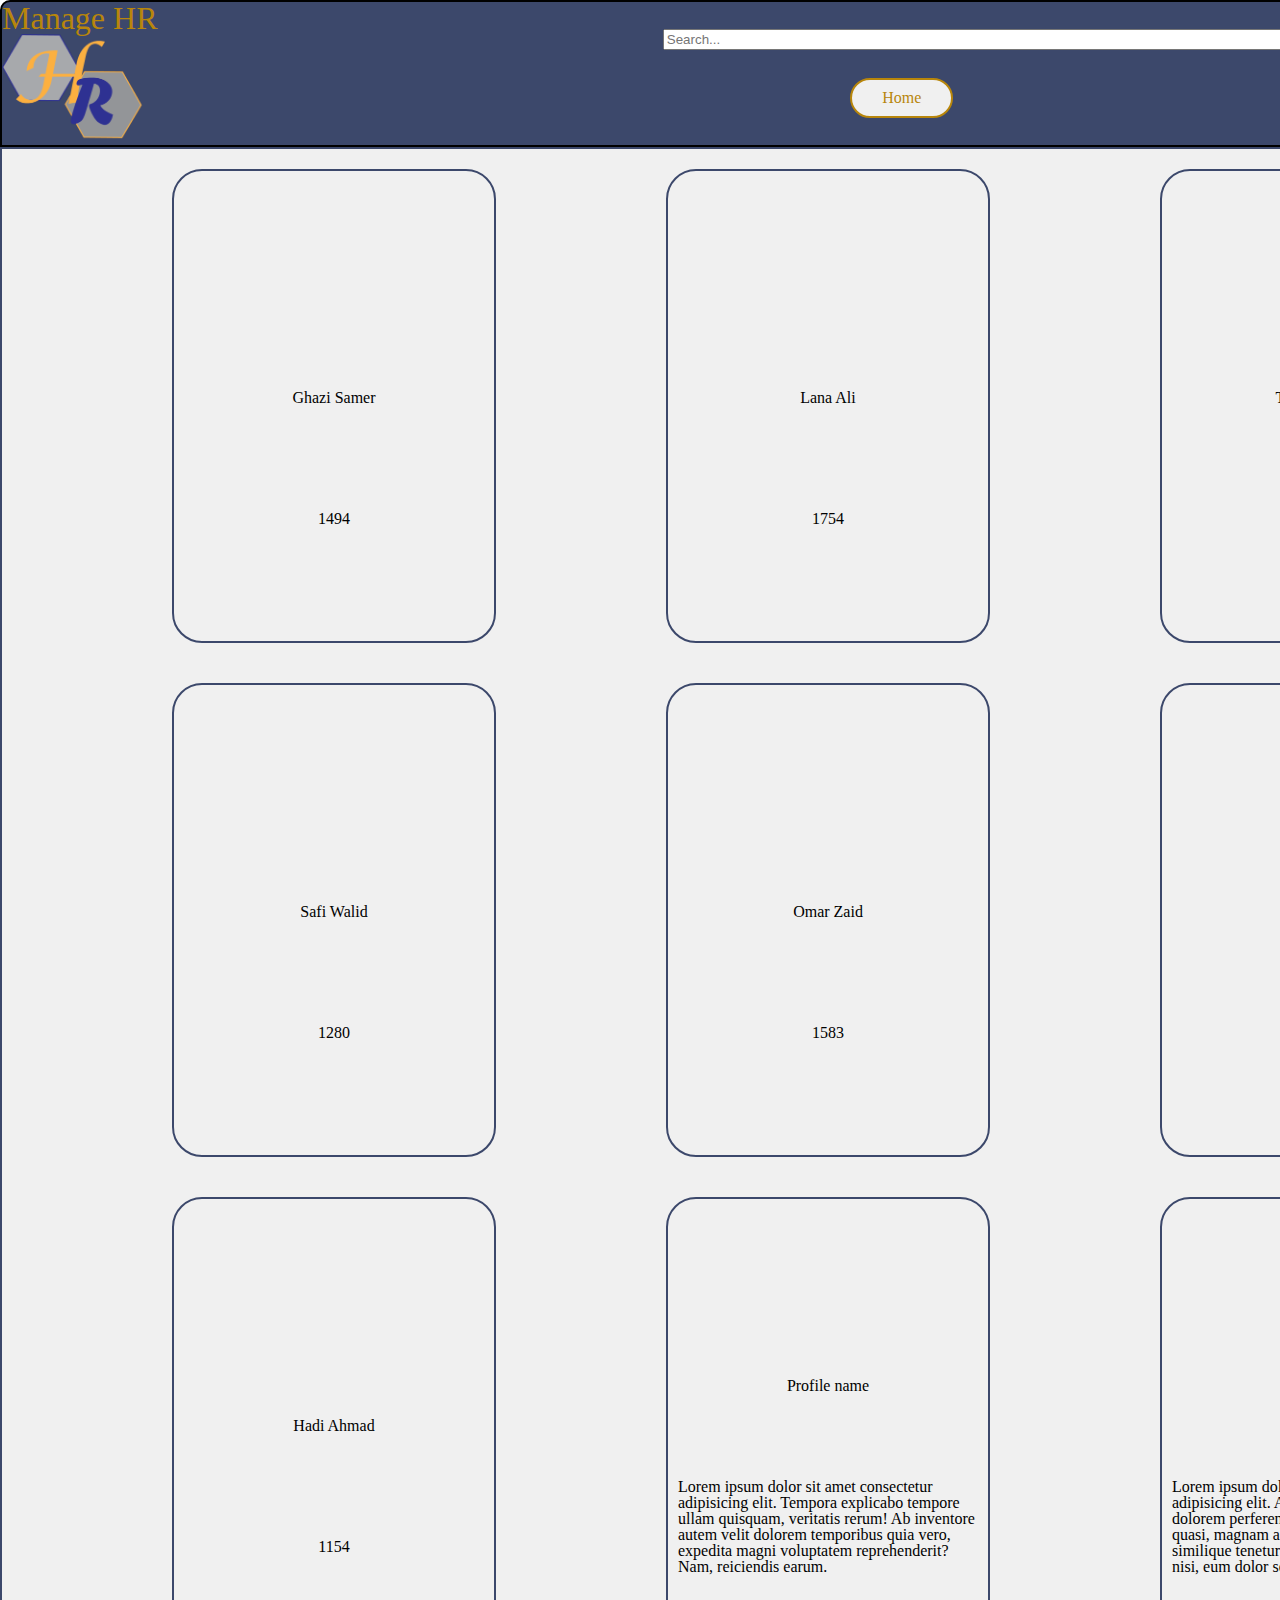
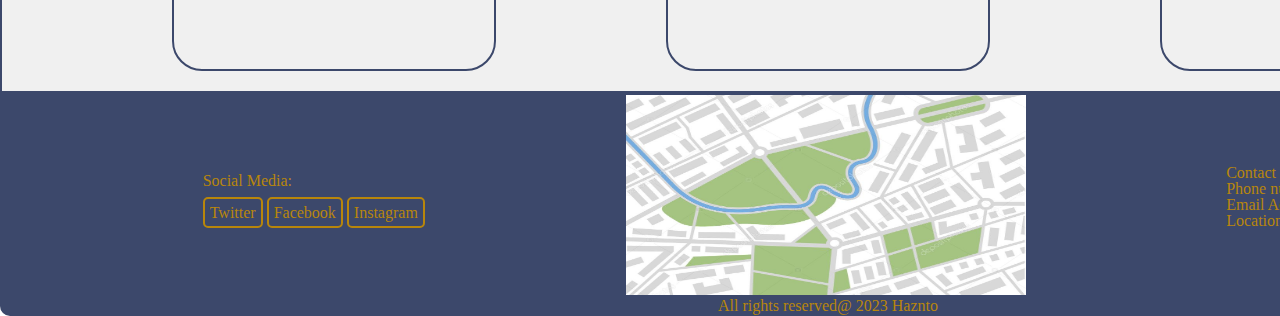
==== index.html @ d642bdd6 "Updating my project with wireframe ,html ,styling and Javascript" ====
<!DOCTYPE html>
<html lang="en">
<head>
    <meta charset="UTF-8">
    <meta http-equiv="X-UA-Compatible" content="IE=edge">
    <meta name="viewport" content="width=device-width, initial-scale=1.0">
    <title>Manage HR</title>
    <link rel="stylesheet" href="./css/reset.css">
    <link rel="stylesheet" href="./css/app.css">
</head>
<body>
    <header>
        <section class="Logo-Title">
            <h1>Manage HR</h1>
            <img src="/images/HR-Logo.png" alt="">
        </section>
        <section class="nav">
            <div>
                <input type="text" placeholder="Search...">
            </div>
            <nav>
                <a href="./index.html">Home</a><a href="./accounting.html">Accounting</a>
            </nav>
        </section>
    </header>
    <main>
        <section>
        <div >
            <img src="" alt="">
            <h2 id="employee1"></h2>
            <p id="employeeSalary1"></p>
        </div>
        <div>
            <img src="" alt="">
            <h2 id="employee2">Profile name</h2>
            <p id="employeeSalary2">Lorem ipsum dolor sit amet consectetur adipisicing elit. Tempora explicabo tempore ullam quisquam, veritatis rerum! Ab inventore autem velit dolorem temporibus quia vero, expedita magni voluptatem reprehenderit? Nam, reiciendis earum.</p>
        </div>
        <div>
            <img src="" alt="">
            <h2 id="employee3">Profile name</h2>
            <p id="employeeSalary3">Lorem ipsum dolor sit amet consectetur adipisicing elit. Tempora explicabo tempore ullam quisquam, veritatis rerum! Ab inventore autem velit dolorem temporibus quia vero, expedita magni voluptatem reprehenderit? Nam, reiciendis earum.</p>
        </div>
        </section>
        <section>
        <div>
            <img src="" alt="">
            <h2 id="employee4">Profile name</h2>
            <p id="employeeSalary4">Lorem ipsum dolor sit amet consectetur adipisicing elit. Tempora explicabo tempore ullam quisquam, veritatis rerum! Ab inventore autem velit dolorem temporibus quia vero, expedita magni voluptatem reprehenderit? Nam, reiciendis earum.</p>
        </div>
        <div>
            <img src="" alt="">
            <h2 id="employee5">Profile name</h2>
            <p id="employeeSalary5">Lorem ipsum dolor sit amet consectetur adipisicing elit. Tempora explicabo tempore ullam quisquam, veritatis rerum! Ab inventore autem velit dolorem temporibus quia vero, expedita magni voluptatem reprehenderit? Nam, reiciendis earum.</p>
        </div>
        <div>
            <img src="" alt="">
            <h2 id="employee6">Profile name</h2>
            <p id="employeeSalary6">Lorem ipsum dolor sit amet consectetur adipisicing elit. Tempora explicabo tempore ullam quisquam, veritatis rerum! Ab inventore autem velit dolorem temporibus quia vero, expedita magni voluptatem reprehenderit? Nam, reiciendis earum.</p>
        </div>
        </section>
        <section>
        <div>
            <img src="" alt="">
            <h2 id="employee7">Profile name</h2>
            <p id="employeeSalary7">Lorem ipsum dolor sit amet consectetur adipisicing elit. Tempora explicabo tempore ullam quisquam, veritatis rerum! Ab inventore autem velit dolorem temporibus quia vero, expedita magni voluptatem reprehenderit? Nam, reiciendis earum.</p>
        </div>
        <div>
            <img src="" alt="">
            <h2 id="employee8">Profile name</h2>
            <p id="employeeSalary8">Lorem ipsum dolor sit amet consectetur adipisicing elit. Tempora explicabo tempore ullam quisquam, veritatis rerum! Ab inventore autem velit dolorem temporibus quia vero, expedita magni voluptatem reprehenderit? Nam, reiciendis earum.</p>
        </div>
        <div>
            <img src="" alt="">
            <h2 id="employee9">Profile name</h2>
            <p id="employeeSalary9">Lorem ipsum dolor sit amet consectetur adipisicing elit. Adipisci, sequi nihil vel, dolorem perferendis temporibus mollitia quasi, magnam alias minus consequuntur similique tenetur? Expedita reiciendis nulla nisi, eum dolor soluta?
                
            </p>
        </div>
        </section>
    </main>
    <footer>
        <section class="footerSection1">
            <div>Social Media: <br><br> <a href="">Twitter</a> <a href="">Facebook</a> <a href="">Instagram</a></div>
            <div><img src="./images/depositphotos_27582121-stock-illustration-vector-map.jpg" alt="Directions map"></div>
            <div>Contact info <br> <p>Phone number:07999999999<br>Email Address:Haznto@gmail.com <br>Location: Amman-Jordan</p></div>
        </section>
        <section class="footerSection2">All rights reserved@ 2023 Haznto</section>
    </footer>
    <script src="./js/app.js"></script>
</body>
</html>
---- css/app.css ----
header {
    display: flex;
    flex-direction: row;
    justify-content: space-between;
    background-color: #3C486B;
    width: 1652px;
    margin: auto;
    border: black solid 2px;
    border-top-right-radius: 10px;
    border-top-left-radius: 10px;
    height: 10%;
}
main {
    margin: auto;
    width:1652px ;
    height: 80%;
}
.Logo-Title {
    width: 30%;
}
.nav {
    width: 60%;
}
.Logo-Title img {
    width: 150px;
}
h1 {
    font-size: xx-large;
    color: darkgoldenrod;
}
.nav {
    display: flex;
    flex-direction: column;
    justify-content: space-evenly;
}
.nav nav {
    display: flex;
    justify-content: space-around;
}
.nav nav a {
    text-decoration: none;
    color: darkgoldenrod;
    border: solid 2px darkgoldenrod;
    border-radius: 30px;
    background-color: #F0F0F0;
    padding: 10px 30px;
}
.nav input {
    width:85% ;
}

main {
    display: flex;
    flex-direction: column;
    background-color: #F0F0F0;
    border: #3C486B solid 2px;
}
main section {
    display: flex;
    flex-direction: row;
    justify-content: space-evenly;
    align-content: space-evenly;
}
main section div {
    display: flex;
    flex-direction: column;
    justify-content: space-evenly;
    align-items: center;
    border: solid #3C486B 2px;
    border-radius: 30px;
    width: 300px;
    height: 450px;
    padding: 10px;
    margin-bottom: 20px;
    margin-top: 20px;
}
main section div img {
    width:150px;
    border-radius: 50%;
}


footer {
    display: flex;
    flex-direction: column;
    justify-content: center;
    align-items: center;    
    margin: auto;
    height: 10%;
    background-color: #3C486B;
    width:1652px;
    border: #3C486B solid 2px;
    border-bottom-right-radius: 10px;    
    border-bottom-left-radius: 10px;    
}
footer section {
    width: 1652px;
    color:darkgoldenrod ;
}
.footerSection1 {
    display: flex;
    justify-content: space-evenly;
    align-items: center;
} 
.footerSection1 img {
    width: 400px;
    height: 200px;
}
.footerSection2 {
    display: flex;
    justify-content: center;
}
footer section a {
    text-decoration: none;
    color: darkgoldenrod;
    border: darkgoldenrod solid 2px;
    border-radius: 5px;
    padding: 5px;
}
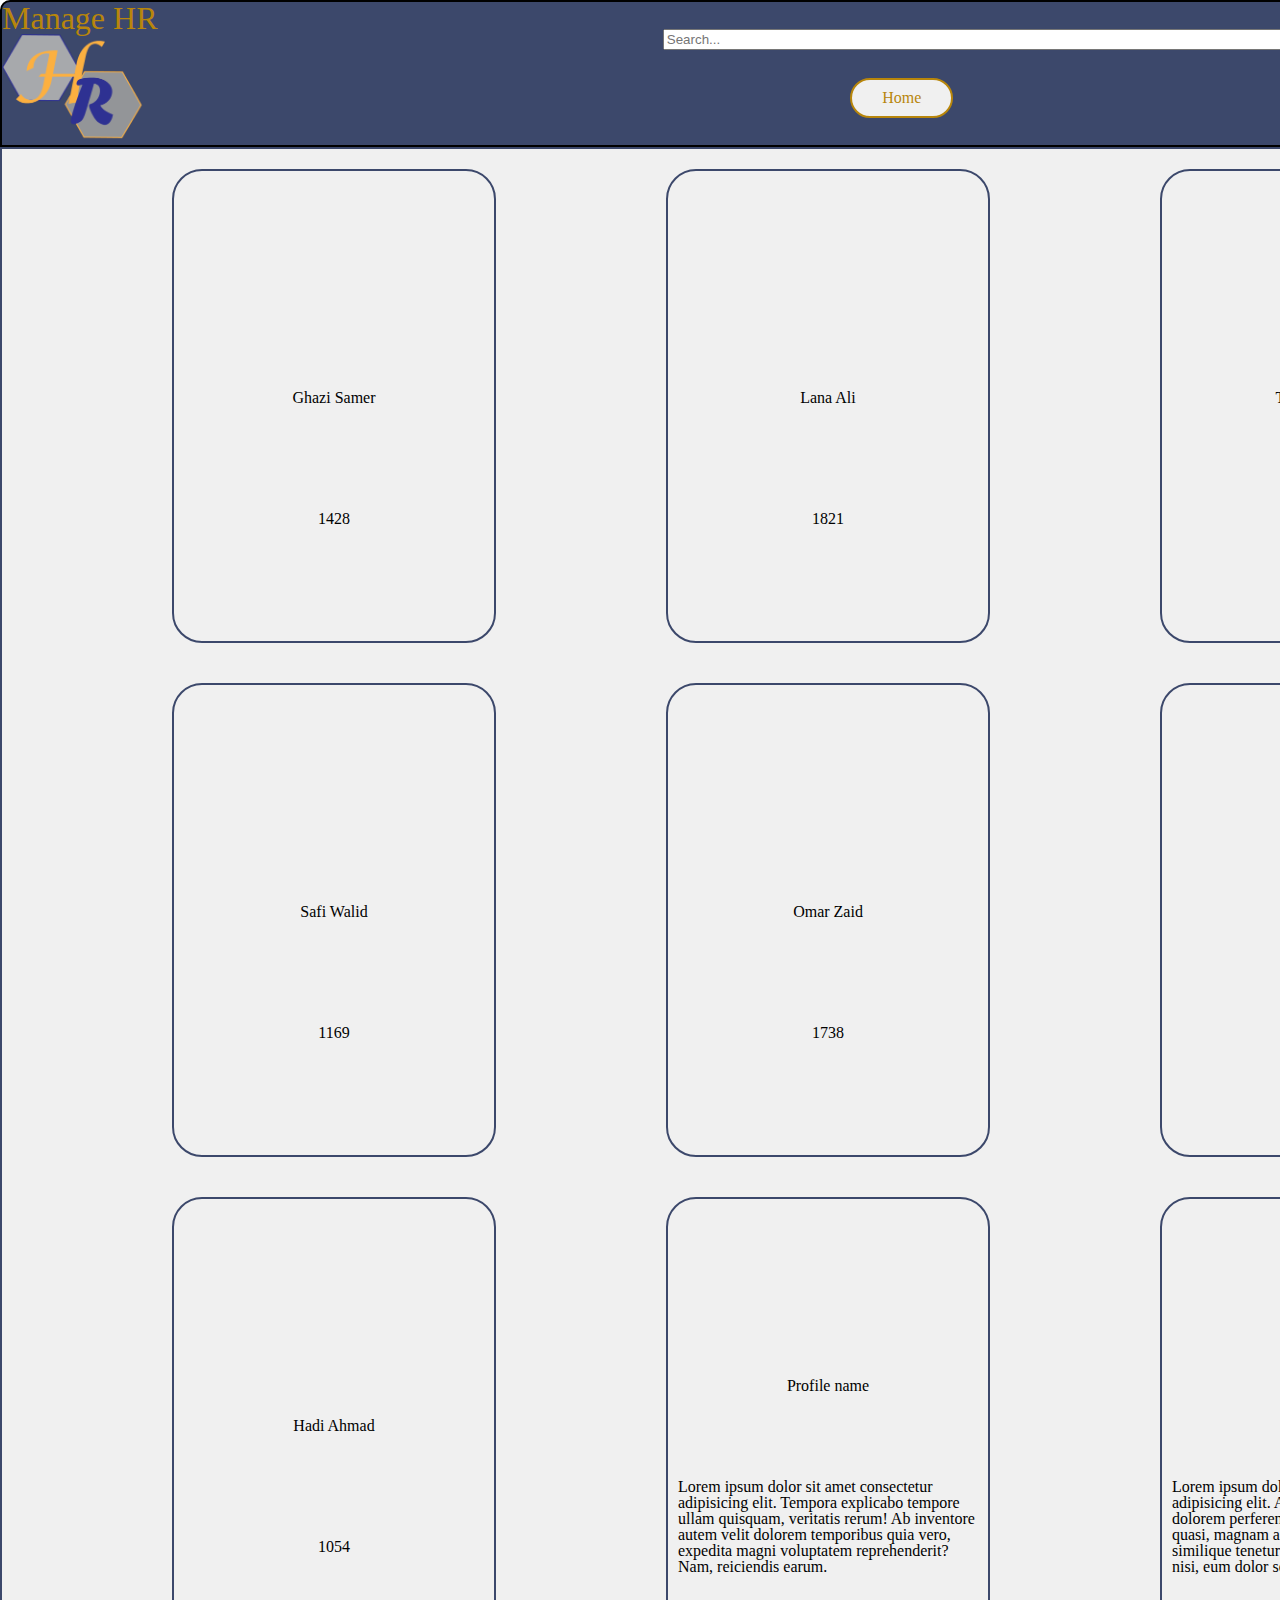
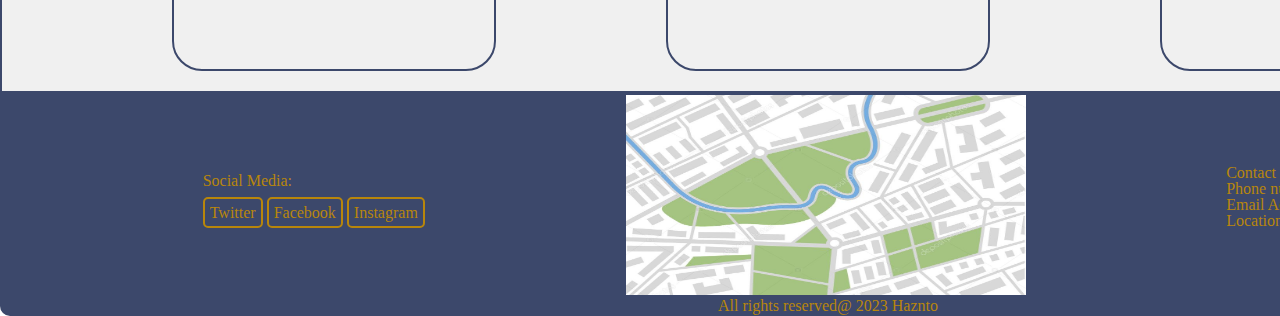
==== commit aace512f: "fixing logo path in html file after finishing the project" ====
--- a/index.html
+++ b/index.html
@@ -12,7 +12,7 @@
     <header>
         <section class="Logo-Title">
             <h1>Manage HR</h1>
-            <img src="/images/HR-Logo.png" alt="">
+            <img src="./images/HR-Logo.png" alt="web logo">
         </section>
         <section class="nav">
             <div>
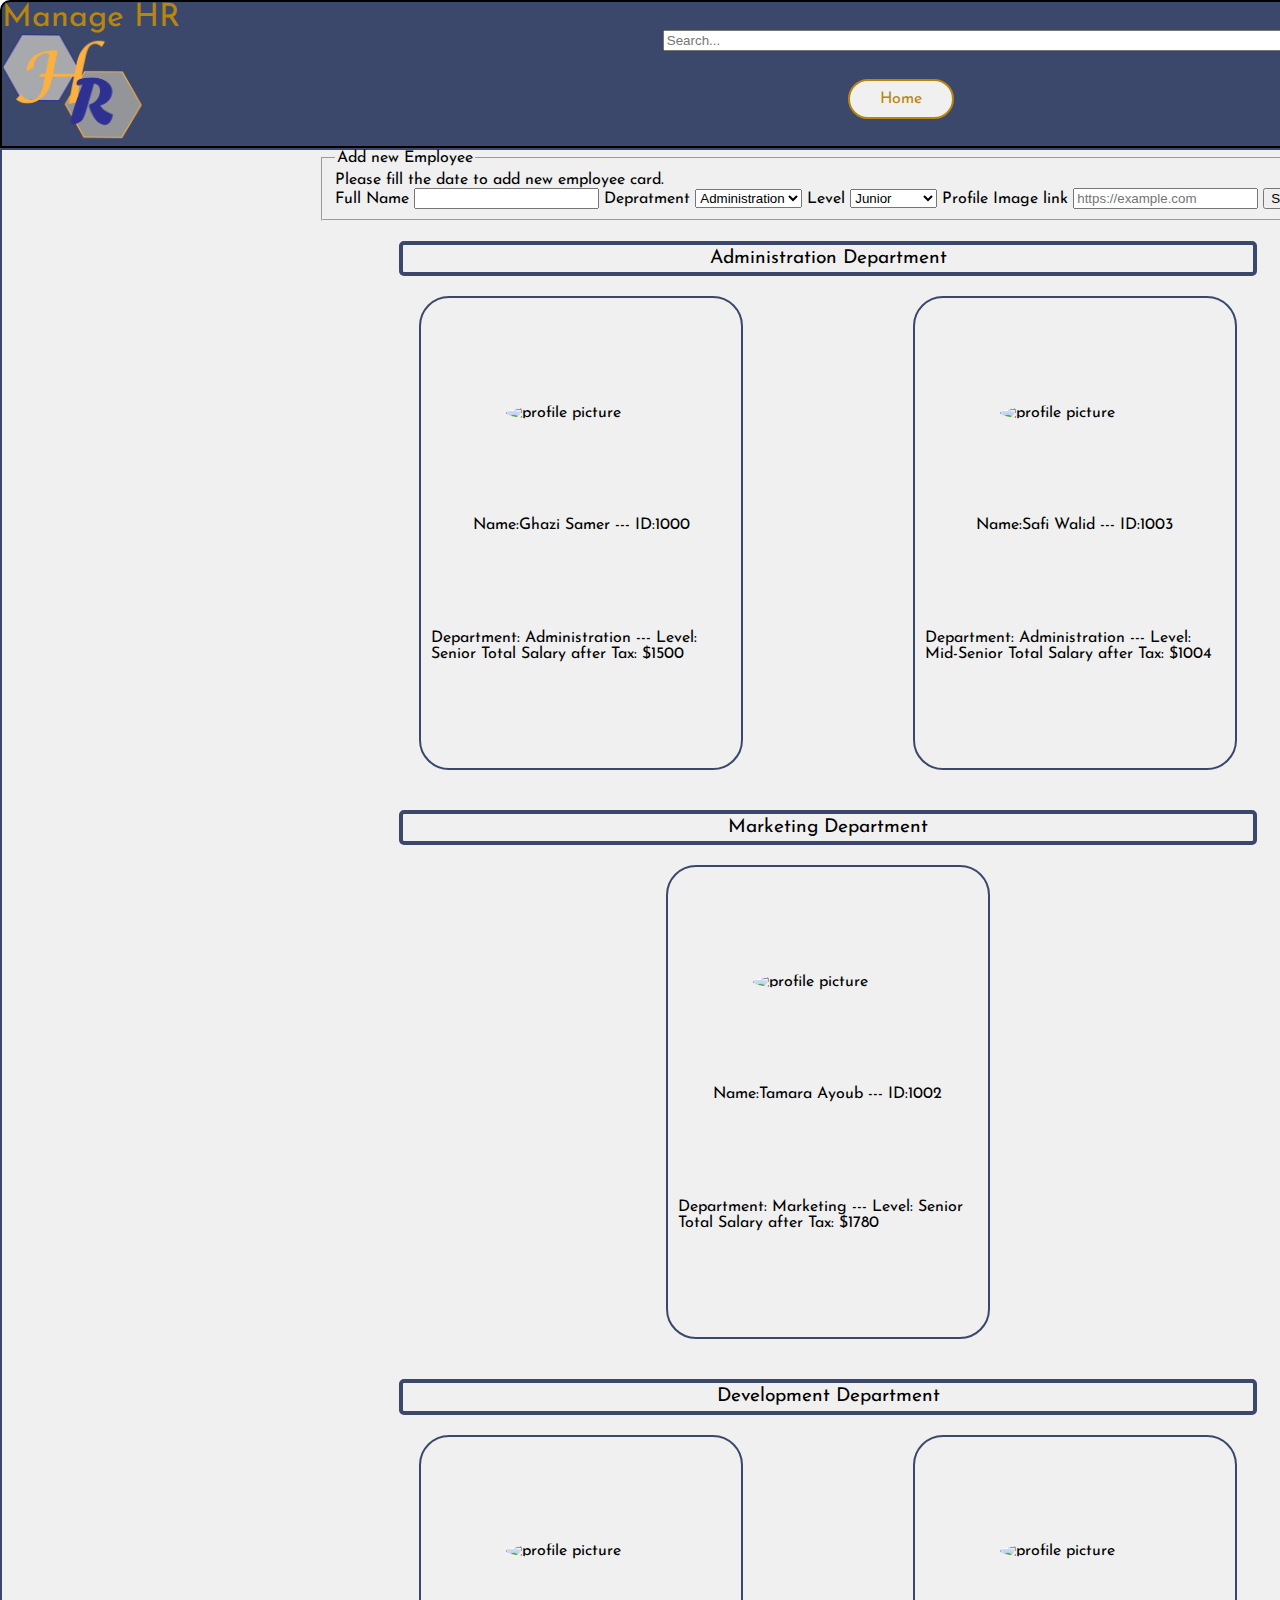
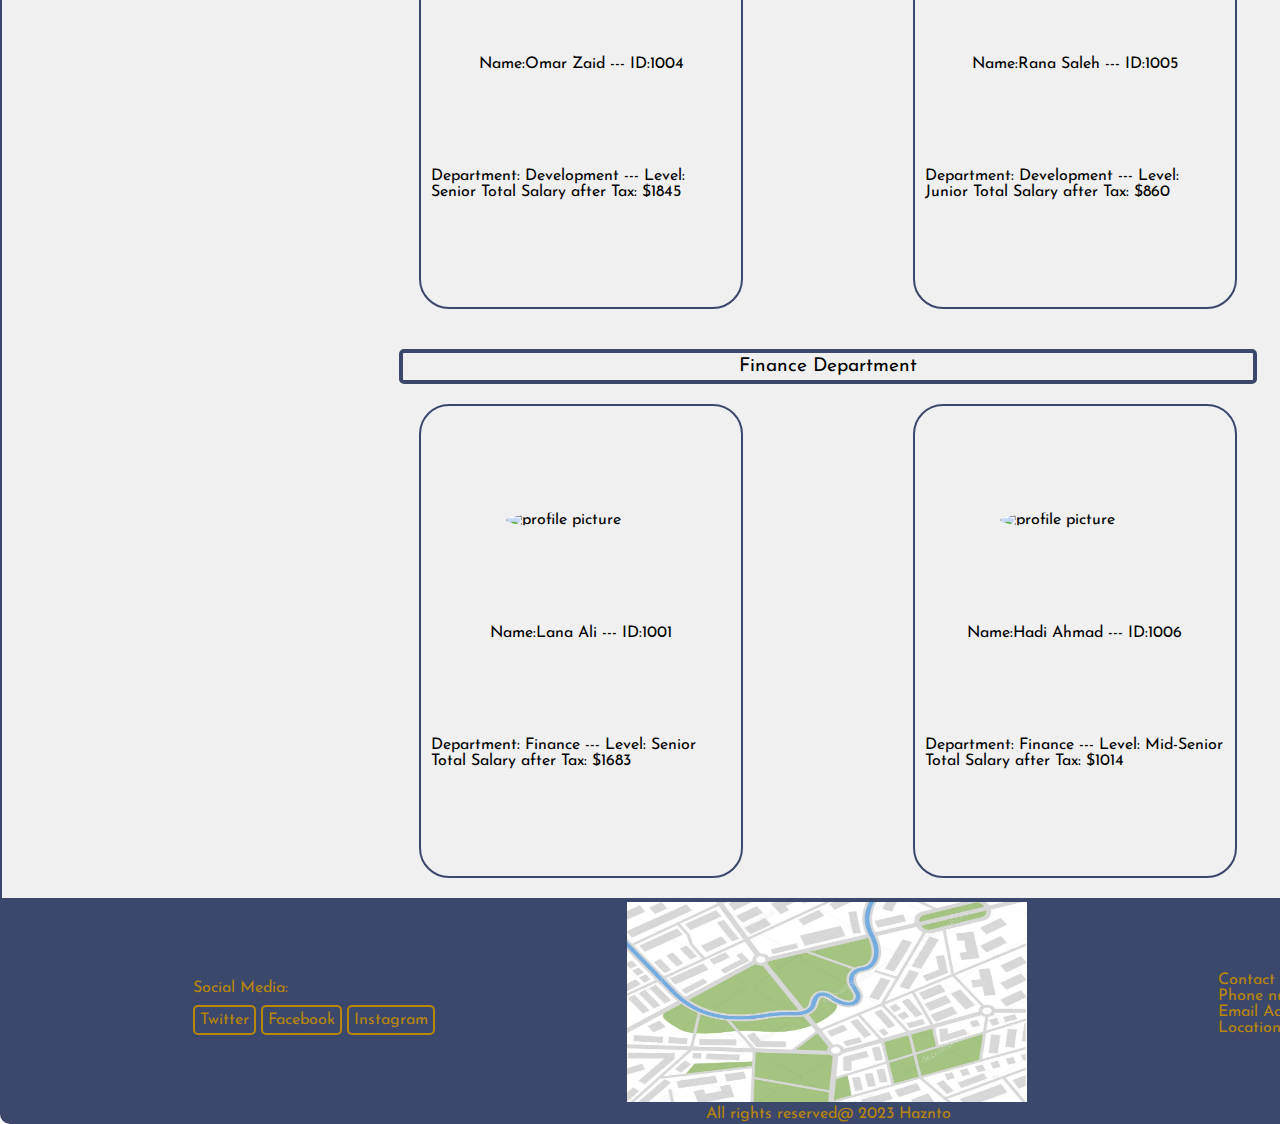
==== commit 2bcca65b: "adding forms and Events , getting information directly from the user and create employee card based " ====
--- a/index.html
+++ b/index.html
@@ -24,59 +24,98 @@
         </section>
     </header>
     <main>
-        <section>
-        <div >
-            <img src="" alt="">
+        <fieldset>
+            <legend>Add new Employee</legend>
+            Please fill the date to add new employee card.
+            <form id="employeeForm">
+                <label for="fullName">Full Name</label>
+                <input id="fullName" type="text">
+                <label for="department">Depratment</label>
+                <select name="department" id="department" aria-placeholder="Department">
+                    <option value="Administration">Administration</option>
+                    <option value="Marketing">Marketing</option>
+                    <option value="Development">Development</option>
+                    <option value="Finance">Finance</option>                    
+                </select>
+
+                <label for="level">Level</label>
+                <select name="level" id="level" aria-placeholder="Level">
+                    <option value="Junior">Junior</option>
+                    <option value="Mid-Senior">Mid-Senior</option>
+                    <option value="Senior">Senior</option>
+                </select>
+                <label for="urlImg">Profile Image link</label>
+                <input id ="urlImg" type="url" placeholder="https://example.com">
+                <button>Submit</button>
+
+            </form>
+        </fieldset>
+
+        <h2 class="departmentHeader">Administration Department</h2>
+        <section id="administrationSec">
+            
+            <div id="defaultCard">
+                <img id="eImg1"  alt="profile picture">
+                <h2 id="employee1"></h2>
+                <p id="employeeSalary1"></p>
+            </div>
+            <div>
+                <img id="eImg4"  alt="profile picture">
+                <h2 id="employee4">Profile name</h2>
+                <p id="employeeSalary4">Lorem ipsum dolor sit amet consectetur adipisicing elit. Tempora explicabo tempore ullam quisquam, veritatis rerum! Ab inventore autem velit dolorem temporibus quia vero, expedita magni voluptatem reprehenderit? Nam, reiciendis earum.</p>
+            </div>
+        </section>
+
+
+        <h2 class="departmentHeader">Marketing Department</h2>
+        <section id="marketingSec">
+            
+            <div>
+                <img id="eImg3"  alt="profile picture">
+                <h2 id="employee3">Profile name</h2>
+                <p id="employeeSalary3">Lorem ipsum dolor sit amet consectetur adipisicing elit. Tempora explicabo tempore ullam quisquam, veritatis rerum! Ab inventore autem velit dolorem temporibus quia vero, expedita magni voluptatem reprehenderit? Nam, reiciendis earum.</p>
+            </div>
+        </section>
+
+        <h2 class="departmentHeader">Development Department</h2>
+        <section id="developmentSec">
+           
+            <div>
+                <img id="eImg5"  alt="profile picture">
+                <h2 id="employee5">Profile name</h2>
+                <p id="employeeSalary5">Lorem ipsum dolor sit amet consectetur adipisicing elit. Tempora explicabo tempore ullam quisquam, veritatis rerum! Ab inventore autem velit dolorem temporibus quia vero, expedita magni voluptatem reprehenderit? Nam, reiciendis earum.</p>
+            </div>
+            <div>
+                <img id="eImg6"  alt="profile picture">
+                <h2 id="employee6">Profile name</h2>
+                <p id="employeeSalary6">Lorem ipsum dolor sit amet consectetur adipisicing elit. Tempora explicabo tempore ullam quisquam, veritatis rerum! Ab inventore autem velit dolorem temporibus quia vero, expedita magni voluptatem reprehenderit? Nam, reiciendis earum.</p>
+            </div>
+        </section>
+
+        <h2 class="departmentHeader">Finance Department</h2>
+        <section id="financeSec">
+        <!-- <div id="defaultCard">
+            <img id="eImg1"  alt="profile picture">
             <h2 id="employee1"></h2>
-            <p id="employeeSalary1"></p>
+            <p id="employeeSalary1"></p> -->
         </div>
         <div>
-            <img src="" alt="">
+            <img id="eImg2"  alt="profile picture">
             <h2 id="employee2">Profile name</h2>
             <p id="employeeSalary2">Lorem ipsum dolor sit amet consectetur adipisicing elit. Tempora explicabo tempore ullam quisquam, veritatis rerum! Ab inventore autem velit dolorem temporibus quia vero, expedita magni voluptatem reprehenderit? Nam, reiciendis earum.</p>
         </div>
+        
+       
+        
         <div>
-            <img src="" alt="">
-            <h2 id="employee3">Profile name</h2>
-            <p id="employeeSalary3">Lorem ipsum dolor sit amet consectetur adipisicing elit. Tempora explicabo tempore ullam quisquam, veritatis rerum! Ab inventore autem velit dolorem temporibus quia vero, expedita magni voluptatem reprehenderit? Nam, reiciendis earum.</p>
-        </div>
-        </section>
-        <section>
-        <div>
-            <img src="" alt="">
-            <h2 id="employee4">Profile name</h2>
-            <p id="employeeSalary4">Lorem ipsum dolor sit amet consectetur adipisicing elit. Tempora explicabo tempore ullam quisquam, veritatis rerum! Ab inventore autem velit dolorem temporibus quia vero, expedita magni voluptatem reprehenderit? Nam, reiciendis earum.</p>
-        </div>
-        <div>
-            <img src="" alt="">
-            <h2 id="employee5">Profile name</h2>
-            <p id="employeeSalary5">Lorem ipsum dolor sit amet consectetur adipisicing elit. Tempora explicabo tempore ullam quisquam, veritatis rerum! Ab inventore autem velit dolorem temporibus quia vero, expedita magni voluptatem reprehenderit? Nam, reiciendis earum.</p>
-        </div>
-        <div>
-            <img src="" alt="">
-            <h2 id="employee6">Profile name</h2>
-            <p id="employeeSalary6">Lorem ipsum dolor sit amet consectetur adipisicing elit. Tempora explicabo tempore ullam quisquam, veritatis rerum! Ab inventore autem velit dolorem temporibus quia vero, expedita magni voluptatem reprehenderit? Nam, reiciendis earum.</p>
-        </div>
-        </section>
-        <section>
-        <div>
-            <img src="" alt="">
+            <img id="eImg7"  alt="profile picture">
             <h2 id="employee7">Profile name</h2>
             <p id="employeeSalary7">Lorem ipsum dolor sit amet consectetur adipisicing elit. Tempora explicabo tempore ullam quisquam, veritatis rerum! Ab inventore autem velit dolorem temporibus quia vero, expedita magni voluptatem reprehenderit? Nam, reiciendis earum.</p>
         </div>
-        <div>
-            <img src="" alt="">
-            <h2 id="employee8">Profile name</h2>
-            <p id="employeeSalary8">Lorem ipsum dolor sit amet consectetur adipisicing elit. Tempora explicabo tempore ullam quisquam, veritatis rerum! Ab inventore autem velit dolorem temporibus quia vero, expedita magni voluptatem reprehenderit? Nam, reiciendis earum.</p>
-        </div>
-        <div>
-            <img src="" alt="">
-            <h2 id="employee9">Profile name</h2>
-            <p id="employeeSalary9">Lorem ipsum dolor sit amet consectetur adipisicing elit. Adipisci, sequi nihil vel, dolorem perferendis temporibus mollitia quasi, magnam alias minus consequuntur similique tenetur? Expedita reiciendis nulla nisi, eum dolor soluta?
-                
-            </p>
-        </div>
+        
         </section>
+        
+        
     </main>
     <footer>
         <section class="footerSection1">
--- a/css/app.css
+++ b/css/app.css
@@ -1,4 +1,4 @@
-
+@import url('https://fonts.googleapis.com/css2?family=Changa:wght@200;300;400;500;600;700;800&family=Chivo+Mono:ital,wght@0,100;0,200;0,300;0,400;0,500;0,700;1,400;1,700&family=Josefin+Sans:ital,wght@0,100;0,200;0,300;0,400;0,500;0,600;0,700;1,100;1,200;1,300;1,400;1,500;1,600;1,700&display=swap');
 
 header {
     display: flex;
@@ -11,11 +11,13 @@
     border-top-right-radius: 10px;
     border-top-left-radius: 10px;
     height: 10%;
+    font-family: 'Josefin Sans', sans-serif;
 }
 main {
     margin: auto;
     width:1652px ;
     height: 80%;
+    font-family: 'Josefin Sans', sans-serif;
 }
 .Logo-Title {
     width: 30%;
@@ -56,12 +58,26 @@
     flex-direction: column;
     background-color: #F0F0F0;
     border: #3C486B solid 2px;
+    align-items: center;
+    font-size: medium;
+}
+main .departmentHeader {
+    display: flex;
+    justify-content: center;
+    border: solid #3C486B 4px;
+    border-radius: 5px;
+    font-size: larger;
+    padding: 4px 12px;
+    margin-top: 20px;
+    width: 50%;
 }
 main section {
     display: flex;
     flex-direction: row;
     justify-content: space-evenly;
     align-content: space-evenly;
+    width: 70%;
+    flex-wrap: wrap;
 }
 main section div {
     display: flex;
@@ -76,6 +92,7 @@
     margin-bottom: 20px;
     margin-top: 20px;
 }
+
 main section div img {
     width:150px;
     border-radius: 50%;
@@ -93,7 +110,8 @@
     width:1652px;
     border: #3C486B solid 2px;
     border-bottom-right-radius: 10px;    
-    border-bottom-left-radius: 10px;    
+    border-bottom-left-radius: 10px;
+    font-family: 'Josefin Sans', sans-serif;    
 }
 footer section {
     width: 1652px;
